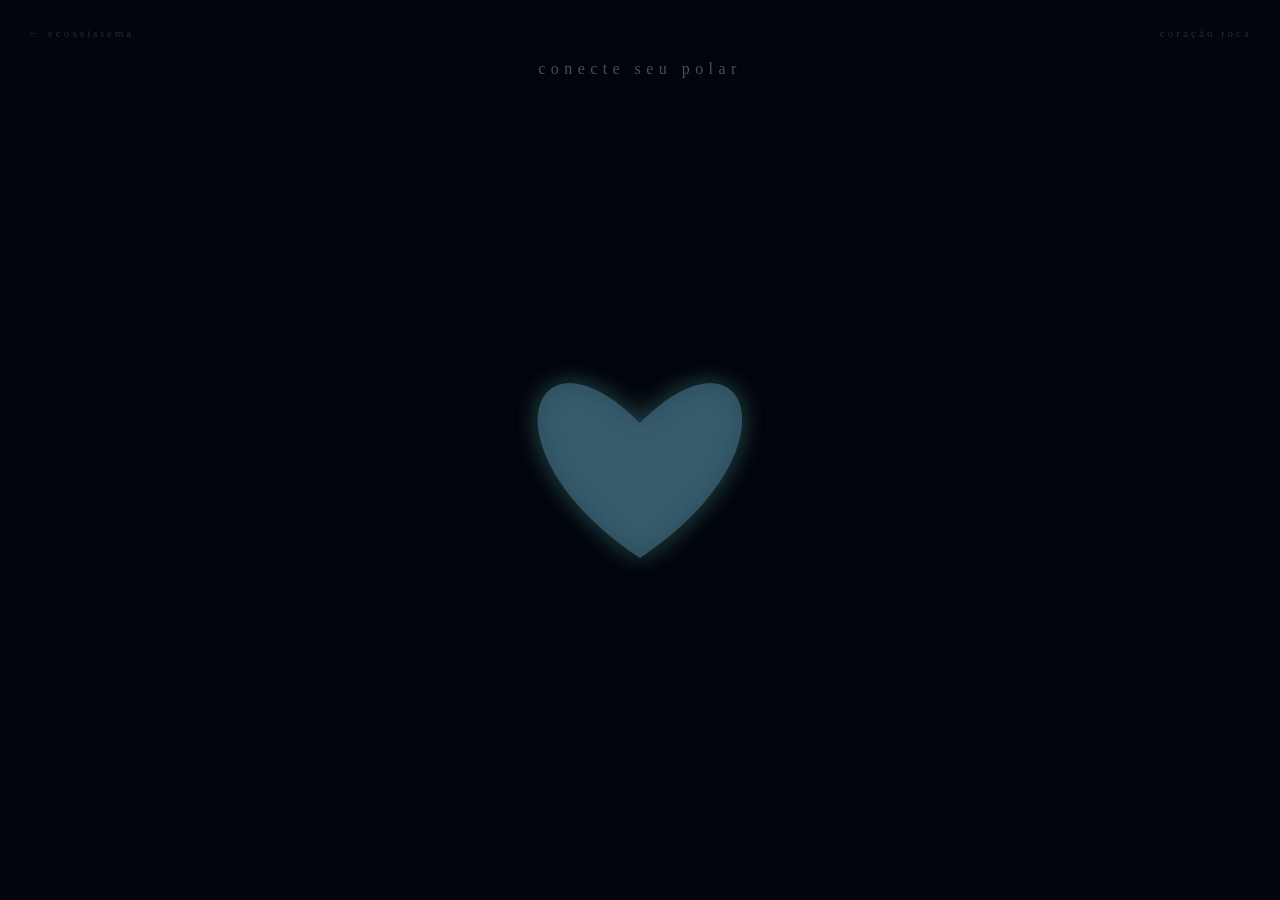
==== composicao.html @ e0b99cd3 "Terceira tela: Composição (2:30 → análise → música gerada + MIDI) composicao.html/.css/.js: - Conect" ====
<!DOCTYPE html>
<html lang="pt-BR">
<head>
  <meta charset="UTF-8" />
  <meta name="viewport" content="width=device-width, initial-scale=1.0, maximum-scale=1.0, user-scalable=no, viewport-fit=cover" />
  <meta name="theme-color" content="#04080c" />
  <meta name="description" content="Composição — seu coração registra 2:30 e gera uma música coerente, com partitura para baixar." />
  <title>Sua música</title>
  <link rel="icon" type="image/png" sizes="192x192" href="icon-192.png" />
  <link rel="stylesheet" href="composicao.css" />
</head>
<body>
  <canvas id="stage" aria-label="Sua música"></canvas>

  <button id="connect" class="connect" type="button" aria-label="conectar seu Polar"></button>

  <div id="status" class="status">conecte seu Polar</div>
  <div id="readout" class="readout"></div>

  <div id="controls" class="controls hidden">
    <button id="play-btn" class="ctrl-btn play" type="button" aria-label="tocar/parar">&#9654;</button>
    <button id="download-btn" class="ctrl-btn" type="button">baixar partitura (.mid)</button>
    <button id="restart-btn" class="ctrl-btn" type="button">nova música</button>
  </div>

  <a class="link-eco" href="./">&larr; ecossistema</a>
  <a class="link-coracao" href="coracao.html">coração toca</a>

  <noscript>
    <div class="nojs">precisa de JavaScript</div>
  </noscript>

  <script src="polar.js"></script>
  <script src="composicao.js"></script>
</body>
</html>
---- composicao.css ----
:root {
  --bg: #04080c;
  --ink: rgba(190, 235, 225, 0.78);
  --ink-soft: rgba(190, 235, 225, 0.34);
}

* { margin: 0; padding: 0; box-sizing: border-box; }

html, body {
  width: 100%;
  height: 100%;
  overflow: hidden;
  background: var(--bg);
  color: var(--ink);
  font-family: "Iowan Old Style", "Palatino Linotype", Palatino, Georgia, serif;
  -webkit-font-smoothing: antialiased;
  -webkit-tap-highlight-color: transparent;
}

#stage {
  position: fixed;
  inset: 0;
  display: block;
  width: 100%;
  height: 100%;
  touch-action: none;
}

.status {
  position: fixed;
  top: clamp(22px, 7vh, 60px);
  left: 50%;
  transform: translateX(-50%);
  font-size: clamp(12px, 1.8vw, 16px);
  letter-spacing: 0.34em;
  text-transform: lowercase;
  color: var(--ink-soft);
  text-align: center;
  pointer-events: none;
  user-select: none;
  text-shadow: 0 0 18px rgba(120, 220, 210, 0.18);
  transition: color 0.8s ease;
}

.readout {
  position: fixed;
  left: 50%;
  transform: translateX(-50%);
  bottom: clamp(96px, 18vh, 160px);
  font-size: clamp(11px, 1.4vw, 14px);
  letter-spacing: 0.26em;
  text-transform: lowercase;
  color: var(--ink-soft);
  pointer-events: none;
  user-select: none;
  min-height: 1.2em;
  text-align: center;
}

.connect {
  position: fixed;
  left: 50%;
  top: 50%;
  transform: translate(-50%, -50%);
  width: clamp(180px, 26vmin, 300px);
  height: clamp(180px, 26vmin, 300px);
  background: transparent;
  border: none;
  cursor: pointer;
  border-radius: 50%;
  outline: none;
  transition: opacity 0.6s ease;
}
.connect:focus-visible { outline: 1px solid rgba(120, 220, 210, 0.4); outline-offset: 6px; }
.connect.gone { pointer-events: none; opacity: 0; }

.controls {
  position: fixed;
  left: 50%;
  bottom: clamp(20px, 4vh, 48px);
  transform: translateX(-50%);
  display: flex;
  gap: 12px;
  align-items: center;
  z-index: 5;
  transition: opacity 0.6s ease;
}
.controls.hidden { opacity: 0; pointer-events: none; }

.ctrl-btn {
  font: inherit;
  font-size: 12px;
  letter-spacing: 0.22em;
  text-transform: lowercase;
  color: var(--ink);
  background: rgba(12, 20, 28, 0.55);
  border: 1px solid rgba(150, 235, 215, 0.22);
  border-radius: 16px;
  padding: 9px 16px;
  cursor: pointer;
  backdrop-filter: blur(10px);
  -webkit-backdrop-filter: blur(10px);
  opacity: 0.85;
  transition: opacity 0.4s ease, border-color 0.4s ease, color 0.4s ease;
}
.ctrl-btn:hover { opacity: 1; border-color: rgba(150, 235, 215, 0.45); }
.ctrl-btn.play {
  width: 44px; height: 44px;
  padding: 0;
  font-size: 16px;
  border-radius: 50%;
}

.link-eco, .link-coracao {
  position: fixed;
  top: clamp(14px, 3vh, 28px);
  font-size: 11px;
  letter-spacing: 0.28em;
  color: var(--ink-soft);
  text-decoration: none;
  text-transform: lowercase;
  opacity: 0.5;
  transition: opacity 0.6s ease, color 0.6s ease;
  z-index: 5;
}
.link-eco { left: clamp(14px, 3vw, 28px); }
.link-coracao { right: clamp(14px, 3vw, 28px); }
.link-eco:hover, .link-coracao:hover { opacity: 1; color: var(--ink); }

.nojs {
  position: fixed;
  inset: 0;
  display: grid;
  place-items: center;
  color: rgba(180, 240, 230, 0.6);
}
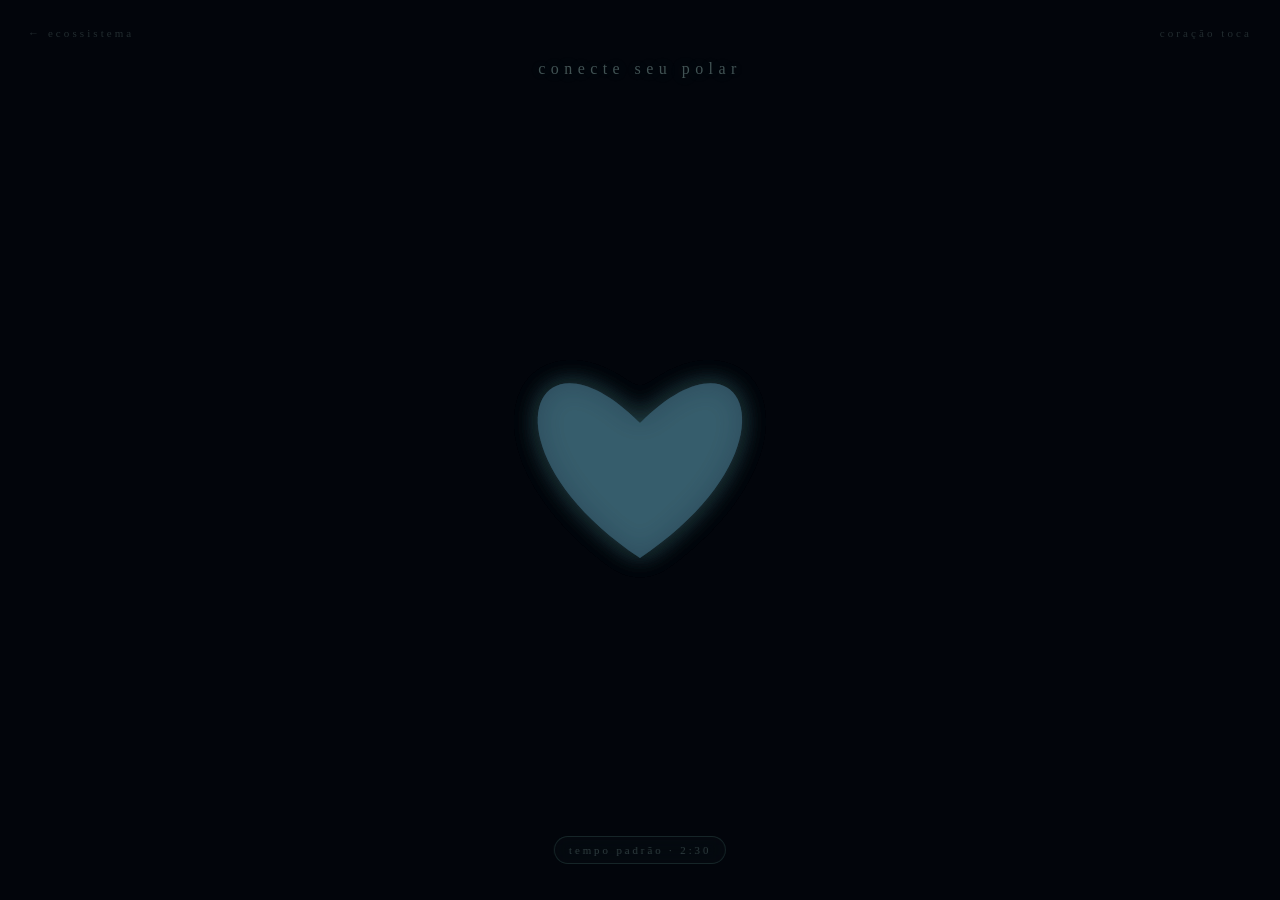
==== commit 17289bd7: "Composição: viradas em notas repetidas + modo de gravação sem limite Quando o RR varia pouco, várias" ====
--- a/composicao.html
+++ b/composicao.html
@@ -17,9 +17,13 @@
   <div id="status" class="status">conecte seu Polar</div>
   <div id="readout" class="readout"></div>
 
+  <button id="unlim-toggle" class="unlim-toggle" type="button" aria-pressed="false">tempo padrão · 2:30</button>
+  <button id="stop-rec-btn" class="stop-rec-btn hidden" type="button">parar gravação</button>
+
   <div id="controls" class="controls hidden">
     <button id="play-btn" class="ctrl-btn play" type="button" aria-label="tocar/parar">&#9654;</button>
-    <button id="download-btn" class="ctrl-btn" type="button">baixar partitura (.mid)</button>
+    <button id="download-btn" class="ctrl-btn" type="button">partitura (.svg)</button>
+    <button id="midi-btn" class="ctrl-btn" type="button">midi (.mid)</button>
     <button id="restart-btn" class="ctrl-btn" type="button">nova música</button>
   </div>
 
--- a/composicao.css
+++ b/composicao.css
@@ -127,6 +127,32 @@
 .link-coracao { right: clamp(14px, 3vw, 28px); }
 .link-eco:hover, .link-coracao:hover { opacity: 1; color: var(--ink); }
 
+.unlim-toggle, .stop-rec-btn {
+  position: fixed;
+  left: 50%;
+  transform: translateX(-50%);
+  bottom: clamp(20px, 4vh, 48px);
+  font: inherit;
+  font-size: 11px;
+  letter-spacing: 0.26em;
+  text-transform: lowercase;
+  color: var(--ink-soft);
+  background: rgba(12, 20, 28, 0.45);
+  border: 1px solid rgba(150, 235, 215, 0.18);
+  border-radius: 14px;
+  padding: 7px 14px;
+  cursor: pointer;
+  backdrop-filter: blur(8px);
+  -webkit-backdrop-filter: blur(8px);
+  opacity: 0.7;
+  transition: opacity 0.5s ease, color 0.5s ease, border-color 0.5s ease;
+  z-index: 5;
+}
+.unlim-toggle:hover, .stop-rec-btn:hover { opacity: 1; color: var(--ink); border-color: rgba(150, 235, 215, 0.4); }
+.unlim-toggle.on { color: rgba(255, 200, 130, 0.95); border-color: rgba(255, 200, 130, 0.4); }
+.unlim-toggle.hidden, .stop-rec-btn.hidden { opacity: 0; pointer-events: none; }
+.stop-rec-btn { color: rgba(255, 130, 150, 0.95); border-color: rgba(255, 130, 150, 0.35); }
+
 .nojs {
   position: fixed;
   inset: 0;
